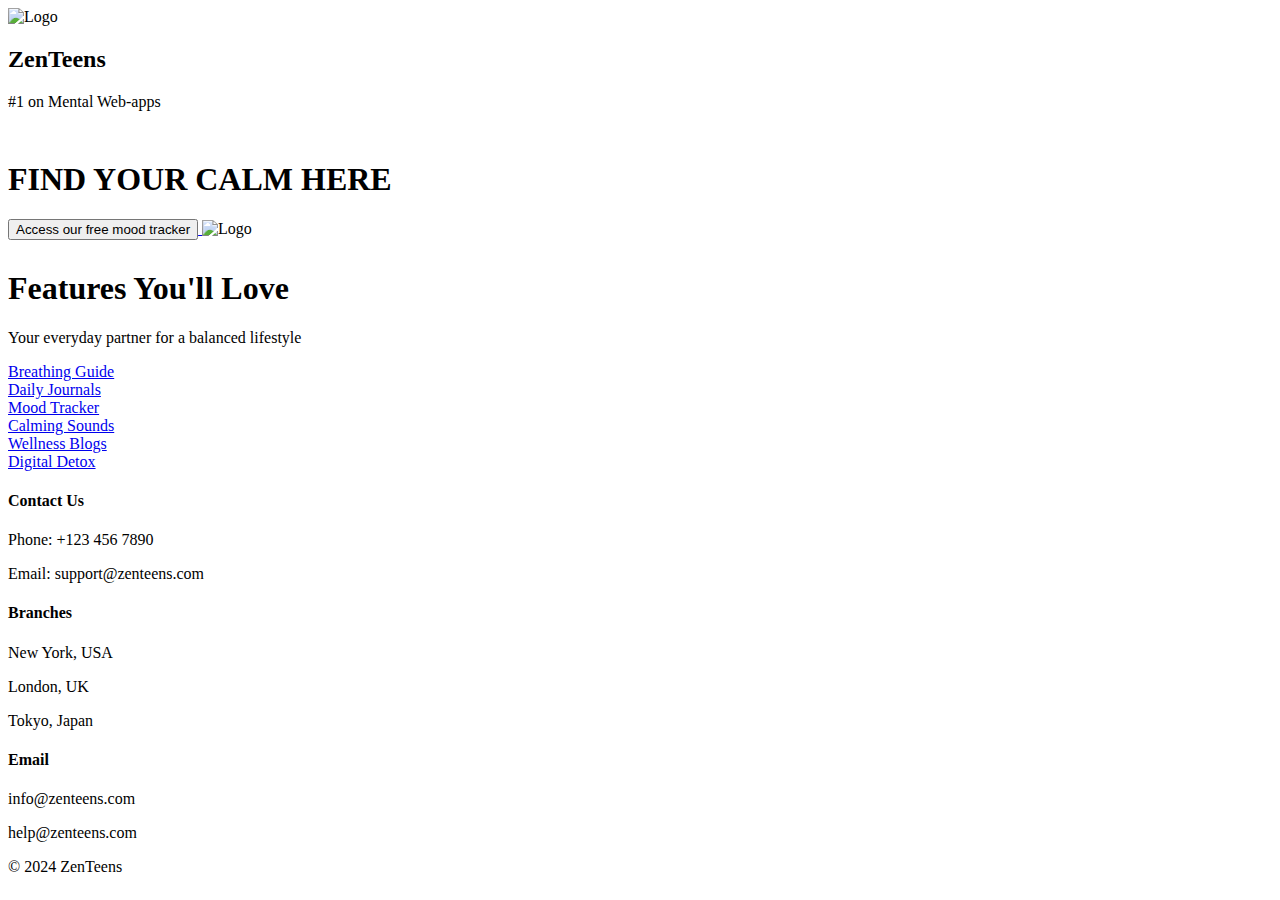
==== index.html @ e8ef8692 "Add files via upload" ====
<!DOCTYPE html>
<html lang="en">
  <head>
    <meta charset="UTF-8" />
    <meta name="viewport" content="width=device-width, initial-scale=1.0" />
    <title>ZenTeens</title>
    <link rel="stylesheet" href="css/styles.css" />
  </head>
  <body>
    <header>
        <img src="img/8171569.png" alt="Logo" class="site-logo" />
        <a><h2 class="site-title">ZenTeens</h2></a>
      </header>
      
    <div class="status">#1 on Mental Web-apps</div>
    <h1 style="margin-top: 50px">FIND YOUR CALM HERE</h1>
    <a href="form.html"
      ><button class="signup-btn">Access our free mood tracker</button>
    </a>

    <img src="img/landing.jpeg" class ="main-image" alt="Logo" />

    <div style="margin-top: 30px">
      <h1>Features You'll Love</h1>
      <p>Your everyday partner for a balanced lifestyle</p>
      <div class="features">
        <a href="breathing-guide.html" class="feature-item">
          <div class="feature-item-heading">Breathing Guide</div>
        </a>
        <a href="journal.html" class="feature-item">
          <div class="feature-item-heading">Daily Journals</div>
        </a>
        <a href="form.html" class="feature-item">
          <div class="feature-item-heading">Mood Tracker</div>
        </a>
        <a href="calming-sounds.html" class="feature-item">
          <div class="feature-item-heading">Calming Sounds</div>
        </a>
        <a href="blog.html" class="feature-item">
          <div class="feature-item-heading">Wellness Blogs</div>
        </a>
        <a href="detox.html" class="feature-item">
          <div class="feature-item-heading">Digital Detox</div>
        </a>
      </div>
    </div>

    <footer>
      <div class="footer-container">
        <div class="footer-section">
          <h4>Contact Us</h4>
          <p>Phone: +123 456 7890</p>
          <p>Email: support@zenteens.com</p>
        </div>

        <div class="footer-section">
          <h4>Branches</h4>
          <p>New York, USA</p>
          <p>London, UK</p>
          <p>Tokyo, Japan</p>
        </div>

        <div class="footer-section">
          <h4>Email</h4>
          <p>info@zenteens.com</p>
          <p>help@zenteens.com</p>
        </div>
      </div>

      <div class="footer-copyright">
        <p>&copy; 2024 ZenTeens</p>
      </div>
    </footer>
  </body>
</html>
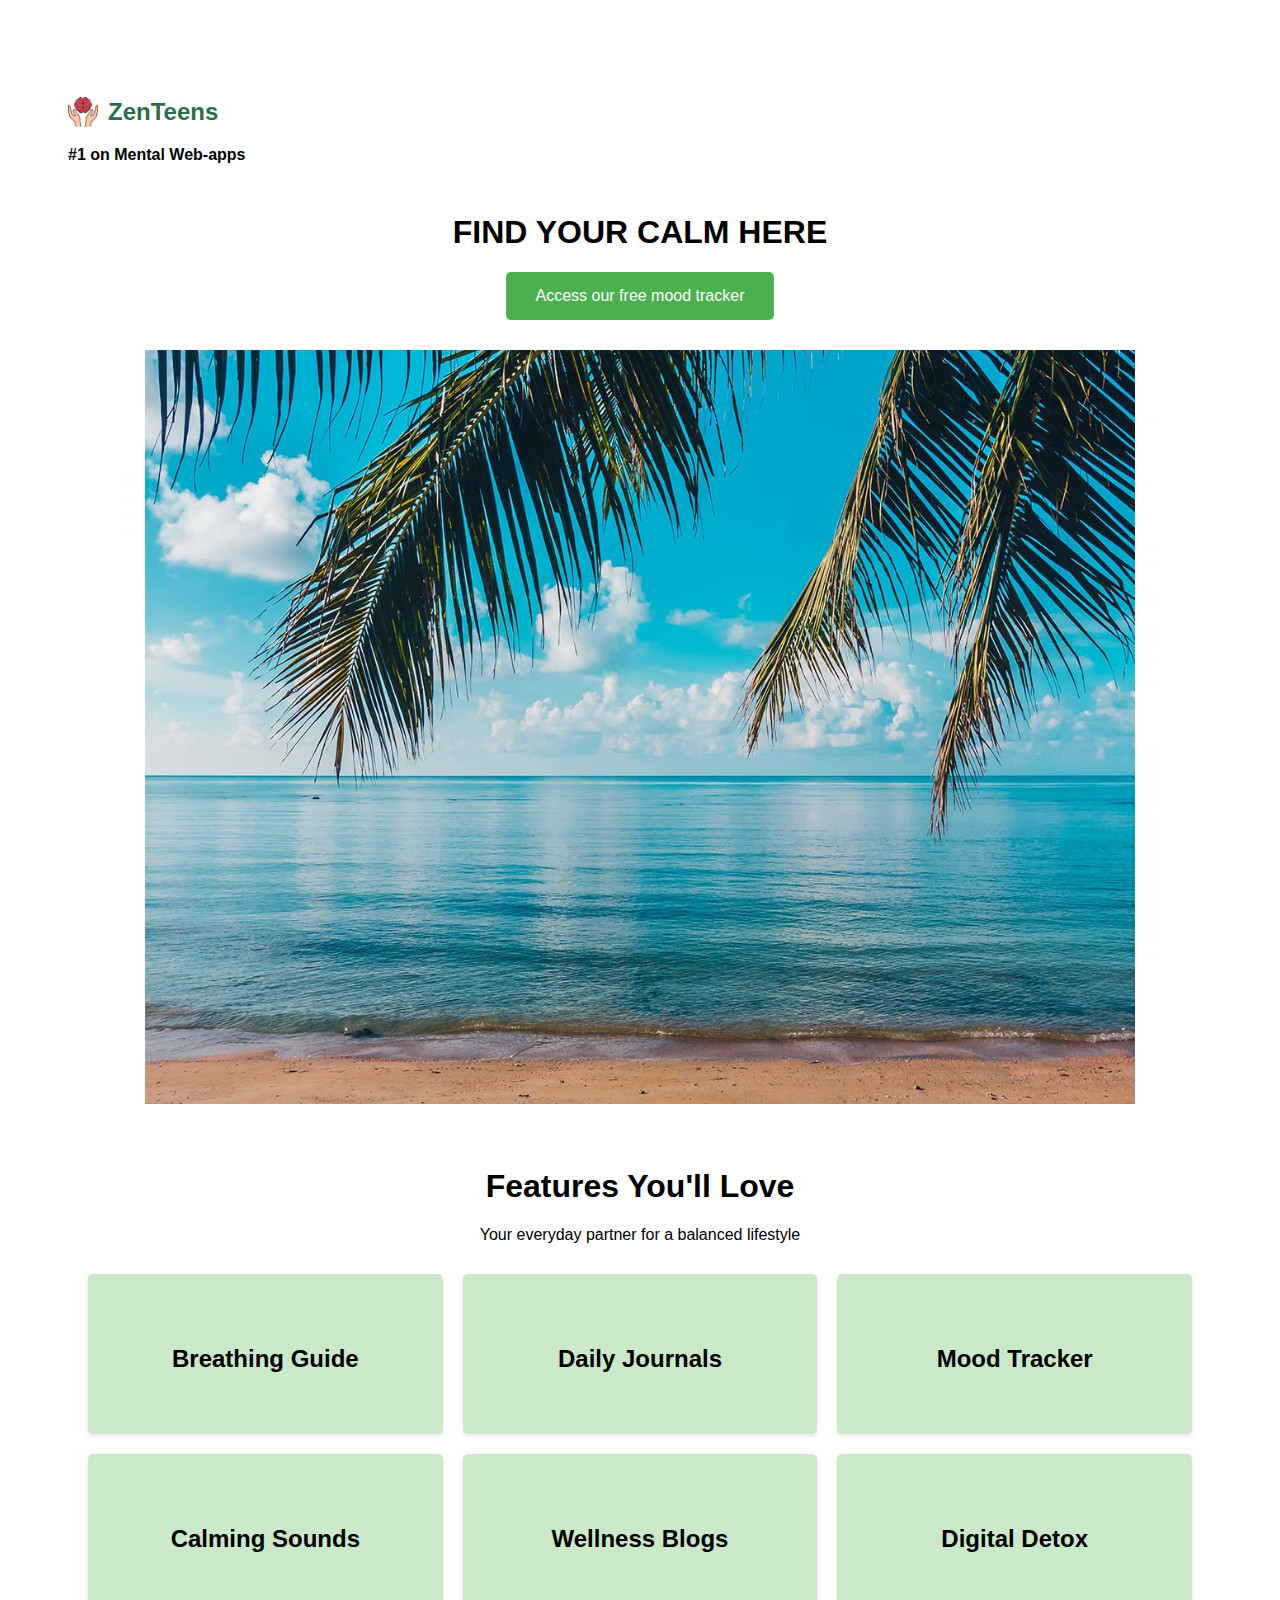
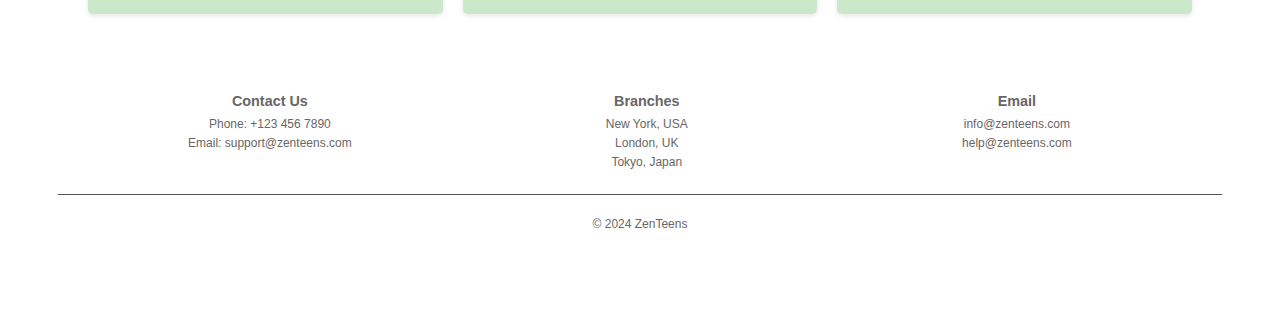
==== commit 9e728ae5: "Update index.html" ====
--- a/index.html
+++ b/index.html
@@ -4,11 +4,11 @@
     <meta charset="UTF-8" />
     <meta name="viewport" content="width=device-width, initial-scale=1.0" />
     <title>ZenTeens</title>
-    <link rel="stylesheet" href="css/styles.css" />
+    <link rel="stylesheet" href="styles.css" />
   </head>
   <body>
     <header>
-        <img src="img/8171569.png" alt="Logo" class="site-logo" />
+        <img src="8171569.png" alt="Logo" class="site-logo" />
         <a><h2 class="site-title">ZenTeens</h2></a>
       </header>
       
@@ -18,7 +18,7 @@
       ><button class="signup-btn">Access our free mood tracker</button>
     </a>
 
-    <img src="img/landing.jpeg" class ="main-image" alt="Logo" />
+    <img src="landing.jpeg" class ="main-image" alt="Logo" />
 
     <div style="margin-top: 30px">
       <h1>Features You'll Love</h1>
--- a/styles.css
+++ b/styles.css
@@ -0,0 +1,153 @@
+body {
+    font-family: Arial, sans-serif;
+    text-align: center;
+    background-color: #ffffff;
+    padding: 50px;
+}
+
+header {
+    text-align: left;
+    padding-left: 10px;
+    padding-top: 20px;
+    display: flex;  /* Use flexbox to align the image and text horizontally */
+    align-items: center;  /* Vertically center the image and text */
+  }
+  
+  .site-logo {
+    width: 30px;  /* Adjust the size of the image */
+    height: 30px; /* Adjust the size of the image */
+    margin-right: 10px; /* Space between the image and text */
+  }
+  
+  .site-title {
+    font-size: 24px;
+    font-weight: bold;
+    color: #2c6e49;
+  }
+.status {
+    text-align: left;
+    padding-left: 10px;
+    font-weight: bold;
+
+}
+
+.main-image{
+    width: 85%;
+    margin-top: 30px;
+    margin-bottom: 30px;
+}
+
+.site-title {
+    font-size: 24px;
+    font-weight: bold;
+    color: #2c6e49;
+}
+
+h1 {
+    color: #000000;
+}
+
+.signup-btn {
+    background-color: #4CAF50;
+    color: white;
+    border: none;
+    padding: 15px 30px;
+    font-size: 16px;
+    cursor: pointer;
+    border-radius: 5px;
+}
+
+.signup-btn:hover {
+    background-color: #45a049;
+}
+
+a {
+    display: block;
+    text-decoration: none; /* Optional: Remove the default underline */
+}
+
+.features {
+    display: flex;
+    flex-wrap: wrap;
+    justify-content: space-between;
+    margin: 20px;
+}
+
+/* Style for each feature item */
+.feature-item {
+    width: calc(33.33% - 20px);  /* Each box takes up 33.33% of the row minus margin */
+    padding-top: 10px; /* This ensures the box is square by setting the height equal to the width */
+    margin: 10px;
+    background-color: #cbe8cb;
+    border-radius: 5px;
+    box-shadow: 0 2px 5px rgba(0, 0, 0, 0.1);
+    text-align: center;
+    display: flex;
+    justify-content: center; /* Center horizontally */
+    align-items: center; /* Center vertically */
+    min-height: 150px;  /* Ensure the box has a minimum height */
+    color: black;
+}
+
+.feature-item:hover{
+    background-color: #b2d4b2;
+    box-shadow: 0 2px 10px rgba(0, 0, 0, 0.1);
+}
+
+.feature-item-heading {
+    font-size: 24px;
+    font-weight: bold;
+}
+
+
+/* Optional: Add responsiveness for smaller screens */
+@media (max-width: 768px) {
+    .feature-item {
+        width: calc(50% - 20px); /* Items take up 50% of the row on smaller screens */
+        padding-top: 50%; /* Keep them square */
+    }
+}
+
+@media (max-width: 480px) {
+    .feature-item {
+        width: calc(100% - 20px); /* Items take up the full width on mobile screens */
+        padding-top: 100%; /* Keep them square */
+    }
+}
+
+footer {
+    color: #686666;
+    padding: 20px 0;
+    text-align: center;
+    font-size: 12px;
+  }
+  
+  .footer-container {
+    display: flex;
+    justify-content: space-around;
+    flex-wrap: wrap;
+    padding: 10px 20px;
+  }
+  
+  .footer-section {
+    min-width: 150px;
+  }
+  
+  .footer-section h4 {
+    margin-bottom: 8px;
+    font-size: 1.2em;
+  }
+  
+  .footer-section p {
+    margin: 5px 0;
+  }
+  
+  .footer-copyright {
+    text-align: center;
+    margin-top: 10px;
+    border-top: 1px solid #555;
+    padding-top: 10px;
+  }
+  
+
+
